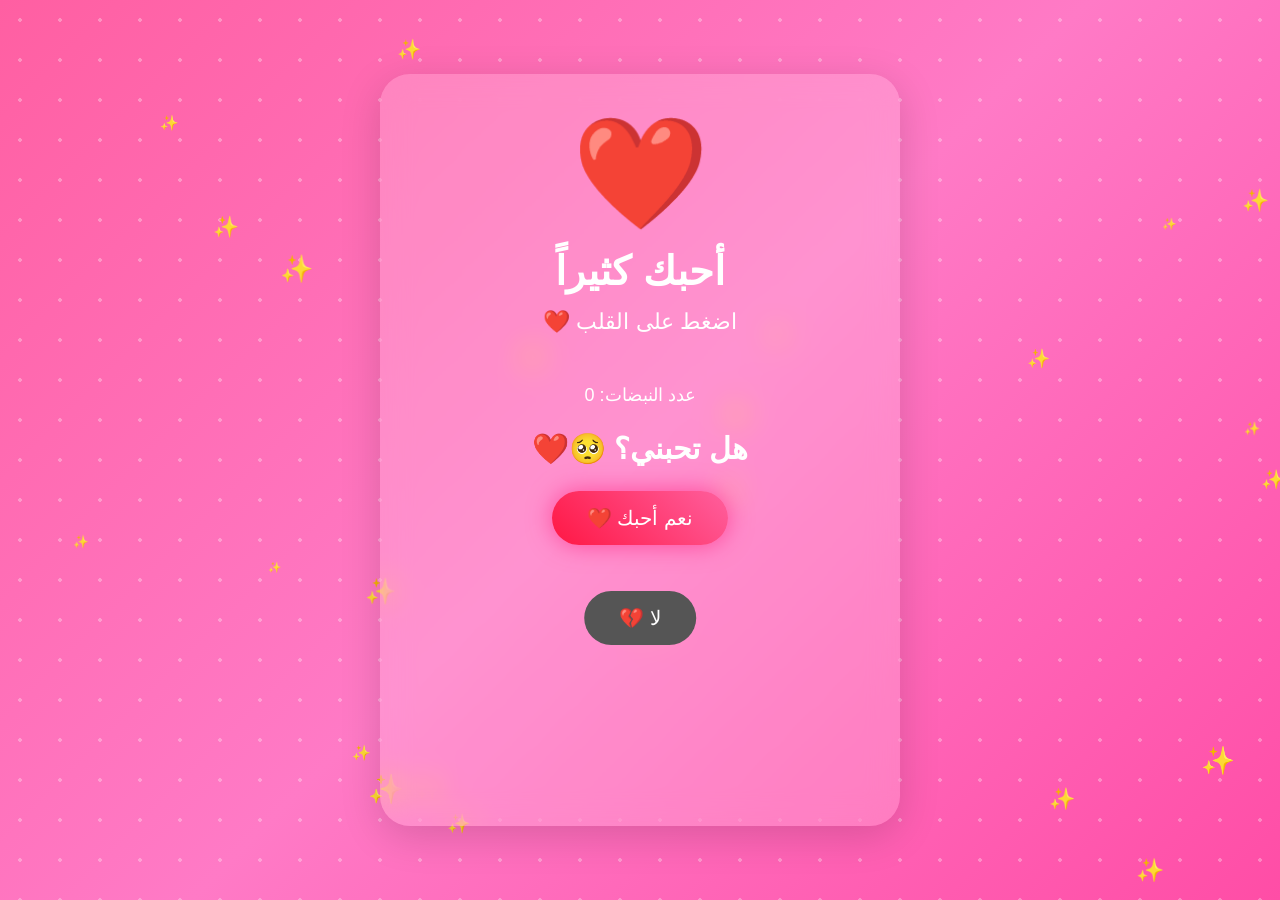
==== index.html @ 4dc77ace "Update index.html" ====
<!DOCTYPE html>
<html lang="ar" dir="rtl">
<head>
<meta charset="UTF-8">
<meta name="viewport" content="width=device-width, initial-scale=1.0">
<title>❤️ رسالة حب ❤️</title>

<style>
*{
    margin:0;
    padding:0;
    box-sizing:border-box;
}

body{
    min-height:100vh;
    overflow:hidden;
    display:flex;
    justify-content:center;
    align-items:center;
    font-family:Tahoma,sans-serif;
    background:linear-gradient(135deg,#ff5fa2,#ff7ac6,#ff4da6);
    position:relative;
}

/* خلفية نقاط */
body::before{
    content:"";
    position:absolute;
    inset:0;
    background-image:radial-gradient(rgba(255,255,255,.3) 2px, transparent 2px);
    background-size:40px 40px;
    animation:bgMove 20s linear infinite;
}

@keyframes bgMove{
    from{transform:translate(0,0);}
    to{transform:translate(-100px,-100px);}
}

.card{
    position:relative;
    z-index:10;
    width:90%;
    max-width:520px;
    padding:35px;
    border-radius:30px;
    text-align:center;
    backdrop-filter:blur(15px);
    background:rgba(255,255,255,.18);
    box-shadow:0 10px 40px rgba(0,0,0,.15);
}

.heart{
    font-size:110px;
    cursor:pointer;
    user-select:none;
    animation:beat 1s infinite;
}

@keyframes beat{
    0%,100%{transform:scale(1);}
    50%{transform:scale(1.18);}
}

.title{
    color:white;
    font-size:40px;
    margin-top:10px;
}

.message{
    color:white;
    margin-top:15px;
    min-height:60px;
    font-size:22px;
}

.counter{
    color:white;
    margin-top:15px;
    font-size:18px;
}

.question{
    color:white;
    margin-top:25px;
    font-size:30px;
    font-weight:bold;
}

.buttons{
    position:relative;
    height:220px;
    margin-top:25px;
}

button{
    border:none;
    border-radius:50px;
    padding:15px 35px;
    font-size:20px;
    cursor:pointer;
    transition:.3s;
}

#yesBtn{
    background:linear-gradient(45deg,#ff1744,#ff5f9e);
    color:white;
    box-shadow:0 0 25px rgba(255,0,100,.5);
}

#yesBtn:hover{
    transform:scale(1.08);
}

#noBtn{
    position:absolute;
    left:50%;
    top:100px;
    transform:translateX(-50%);
    background:#555;
    color:white;
}

.result{
    color:white;
    margin-top:20px;
    font-size:30px;
    font-weight:bold;
    min-height:60px;
}

.floating-heart{
    position:fixed;
    pointer-events:none;
    animation:fly 4s linear forwards;
    z-index:9999;
}

@keyframes fly{
    0%{
        opacity:1;
        transform:translateY(0) scale(1);
    }
    100%{
        opacity:0;
        transform:translateY(-120vh) scale(2);
    }
}

.sparkle{
    position:absolute;
    color:white;
    animation:sparkle 2s infinite;
}

@keyframes sparkle{
    50%{
        transform:scale(1.5);
        opacity:.4;
    }
}
</style>
</head>

<body>

<div class="card">

    <div id="heart" class="heart">❤️</div>

    <h1 class="title">أحبك كثيراً</h1>

    <div id="message" class="message">
        اضغط على القلب ❤️
    </div>

    <div id="counter" class="counter">
        عدد النبضات: 0
    </div>

    <div class="question">
        هل تحبني؟ 🥺❤️
    </div>

    <div class="buttons">
        <button id="yesBtn">نعم أحبك ❤️</button>
        <button id="noBtn">لا 💔</button>
    </div>

    <div id="result" class="result"></div>

</div>

<script>

const heart = document.getElementById("heart");
const yesBtn = document.getElementById("yesBtn");
const noBtn = document.getElementById("noBtn");
const counter = document.getElementById("counter");
const message = document.getElementById("message");
const result = document.getElementById("result");

let clicks = 0;

const messages = [
"أنت أجمل شخص في حياتي ❤️",
"كل نبضة من قلبي تنادي باسمك 💖",
"وجودك يجعل أيامي أجمل 🌹",
"أحبك أكثر من الأمس وأقل من الغد ❤️",
"أنت سعادتي وراحتي 💕",
"أنت أجمل هدية من القدر 💘",
"قلبي اختارك دون تردد ❤️"
];

function updateCounter(){
    clicks++;
    counter.textContent = "عدد النبضات: " + clicks;
}

heart.addEventListener("click",()=>{

    updateCounter();

    message.textContent =
    messages[Math.floor(Math.random()*messages.length)];

    createHeartRain(8);
});

yesBtn.addEventListener("click",()=>{

    updateCounter();

    result.innerHTML =
    "🥰 كنت أعلم ذلك! أحبك أكثر مما تتخيل ❤️";

    yesBtn.style.transform = "scale(1.15)";

    createHeartRain(80);
});

function moveNoButton(){

    const container =
    document.querySelector(".buttons");

    const maxX =
    container.clientWidth -
    noBtn.offsetWidth;

    const maxY =
    container.clientHeight -
    noBtn.offsetHeight;

    const x = Math.random() * maxX;
    const y = Math.random() * maxY;

    noBtn.style.left = x + "px";
    noBtn.style.top = y + "px";
}

noBtn.addEventListener("mouseenter", moveNoButton);

noBtn.addEventListener("touchstart", function(e){
    e.preventDefault();
    moveNoButton();
});

document.addEventListener("touchmove", function(e){

    const touch = e.touches[0];
    const rect = noBtn.getBoundingClientRect();

    const centerX = rect.left + rect.width/2;
    const centerY = rect.top + rect.height/2;

    const distance = Math.hypot(
        touch.clientX - centerX,
        touch.clientY - centerY
    );

    if(distance < 100){
        moveNoButton();
    }
});

function createHeartRain(count){

    const hearts = ["❤️","💖","💕","💘","💝"];

    for(let i=0;i<count;i++){

        const h = document.createElement("div");

        h.className = "floating-heart";

        h.innerHTML =
        hearts[Math.floor(Math.random()*hearts.length)];

        h.style.left =
        Math.random()*100 + "vw";

        h.style.top = "100vh";

        h.style.fontSize =
        (20 + Math.random()*40) + "px";

        document.body.appendChild(h);

        setTimeout(()=>{
            h.remove();
        },4000);
    }
}

setInterval(()=>{
    createHeartRain(1);
},1500);

for(let i=0;i<25;i++){

    const star = document.createElement("div");

    star.className = "sparkle";
    star.innerHTML = "✨";

    star.style.left = Math.random()*100 + "vw";
    star.style.top = Math.random()*100 + "vh";

    star.style.fontSize =
    (10 + Math.random()*20) + "px";

    star.style.animationDelay =
    Math.random()*2 + "s";

    document.body.appendChild(star);
}

</script>

</body>
</html>
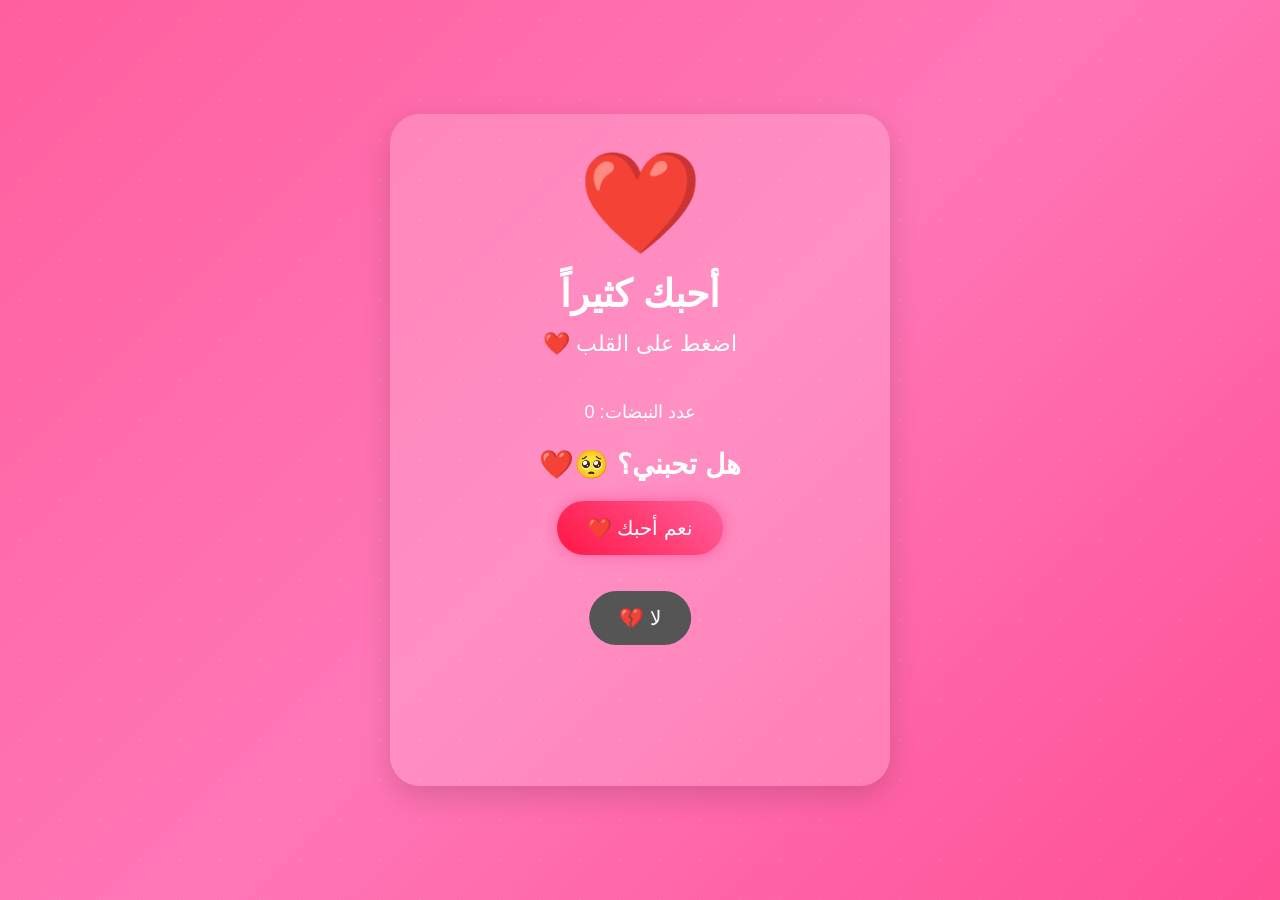
==== commit 436bf33c: "Refactor HTML structure and styles for love message" ====
--- a/index.html
+++ b/index.html
@@ -3,163 +3,150 @@
 <head>
 <meta charset="UTF-8">
 <meta name="viewport" content="width=device-width, initial-scale=1.0">
-<title>❤️ رسالة حب ❤️</title>
+<title>❤️ أحبك كثيراً ❤️</title>
 
 <style>
 *{
-    margin:0;
-    padding:0;
-    box-sizing:border-box;
+margin:0;
+padding:0;
+box-sizing:border-box;
 }
 
 body{
-    min-height:100vh;
-    overflow:hidden;
-    display:flex;
-    justify-content:center;
-    align-items:center;
-    font-family:Tahoma,sans-serif;
-    background:linear-gradient(135deg,#ff5fa2,#ff7ac6,#ff4da6);
-    position:relative;
-}
-
-/* خلفية نقاط */
+font-family:Tahoma,sans-serif;
+min-height:100vh;
+display:flex;
+justify-content:center;
+align-items:center;
+overflow:hidden;
+background:linear-gradient(135deg,#ff5f9e,#ff77b7,#ff4f95);
+position:relative;
+}
+
+/* خلفية ناعمة */
 body::before{
-    content:"";
-    position:absolute;
-    inset:0;
-    background-image:radial-gradient(rgba(255,255,255,.3) 2px, transparent 2px);
-    background-size:40px 40px;
-    animation:bgMove 20s linear infinite;
-}
-
-@keyframes bgMove{
-    from{transform:translate(0,0);}
-    to{transform:translate(-100px,-100px);}
+content:"";
+position:absolute;
+inset:0;
+background-image:
+radial-gradient(rgba(255,255,255,.25) 1.5px,transparent 1.5px);
+background-size:40px 40px;
+opacity:.4;
 }
 
 .card{
-    position:relative;
-    z-index:10;
-    width:90%;
-    max-width:520px;
-    padding:35px;
-    border-radius:30px;
-    text-align:center;
-    backdrop-filter:blur(15px);
-    background:rgba(255,255,255,.18);
-    box-shadow:0 10px 40px rgba(0,0,0,.15);
+position:relative;
+z-index:2;
+width:90%;
+max-width:500px;
+padding:30px;
+border-radius:30px;
+text-align:center;
+background:rgba(255,255,255,.18);
+box-shadow:0 10px 30px rgba(0,0,0,.15);
 }
 
 .heart{
-    font-size:110px;
-    cursor:pointer;
-    user-select:none;
-    animation:beat 1s infinite;
+font-size:100px;
+cursor:pointer;
+user-select:none;
+animation:beat 1s infinite;
 }
 
 @keyframes beat{
-    0%,100%{transform:scale(1);}
-    50%{transform:scale(1.18);}
-}
-
-.title{
-    color:white;
-    font-size:40px;
-    margin-top:10px;
+0%,100%{
+transform:scale(1);
+}
+50%{
+transform:scale(1.15);
+}
+}
+
+h1{
+color:white;
+font-size:38px;
+margin-top:10px;
 }
 
 .message{
-    color:white;
-    margin-top:15px;
-    min-height:60px;
-    font-size:22px;
+color:white;
+font-size:22px;
+margin-top:15px;
+min-height:60px;
 }
 
 .counter{
-    color:white;
-    margin-top:15px;
-    font-size:18px;
+margin-top:10px;
+color:white;
+font-size:18px;
 }
 
 .question{
-    color:white;
-    margin-top:25px;
-    font-size:30px;
-    font-weight:bold;
+margin-top:25px;
+font-size:28px;
+font-weight:bold;
+color:white;
 }
 
 .buttons{
-    position:relative;
-    height:220px;
-    margin-top:25px;
+position:relative;
+height:180px;
+margin-top:20px;
 }
 
 button{
-    border:none;
-    border-radius:50px;
-    padding:15px 35px;
-    font-size:20px;
-    cursor:pointer;
-    transition:.3s;
+border:none;
+padding:15px 30px;
+border-radius:50px;
+font-size:20px;
+cursor:pointer;
+transition:.25s;
 }
 
 #yesBtn{
-    background:linear-gradient(45deg,#ff1744,#ff5f9e);
-    color:white;
-    box-shadow:0 0 25px rgba(255,0,100,.5);
+background:linear-gradient(45deg,#ff1744,#ff5f9e);
+color:white;
+box-shadow:0 0 15px rgba(255,0,100,.35);
 }
 
 #yesBtn:hover{
-    transform:scale(1.08);
+transform:scale(1.05);
 }
 
 #noBtn{
-    position:absolute;
-    left:50%;
-    top:100px;
-    transform:translateX(-50%);
-    background:#555;
-    color:white;
+position:absolute;
+left:50%;
+top:90px;
+transform:translateX(-50%);
+background:#555;
+color:white;
 }
 
 .result{
-    color:white;
-    margin-top:20px;
-    font-size:30px;
-    font-weight:bold;
-    min-height:60px;
+margin-top:15px;
+font-size:28px;
+font-weight:bold;
+color:white;
+min-height:60px;
 }
 
 .floating-heart{
-    position:fixed;
-    pointer-events:none;
-    animation:fly 4s linear forwards;
-    z-index:9999;
-}
-
-@keyframes fly{
-    0%{
-        opacity:1;
-        transform:translateY(0) scale(1);
-    }
-    100%{
-        opacity:0;
-        transform:translateY(-120vh) scale(2);
-    }
-}
-
-.sparkle{
-    position:absolute;
-    color:white;
-    animation:sparkle 2s infinite;
-}
-
-@keyframes sparkle{
-    50%{
-        transform:scale(1.5);
-        opacity:.4;
-    }
+position:fixed;
+pointer-events:none;
+z-index:9999;
+animation:floatUp 3s linear forwards;
+will-change:transform,opacity;
+}
+
+@keyframes floatUp{
+from{
+transform:translateY(0) scale(1);
+opacity:1;
+}
+to{
+transform:translateY(-100vh) scale(1.8);
+opacity:0;
+}
 }
 </style>
 </head>
@@ -168,28 +155,28 @@
 
 <div class="card">
 
-    <div id="heart" class="heart">❤️</div>
-
-    <h1 class="title">أحبك كثيراً</h1>
-
-    <div id="message" class="message">
-        اضغط على القلب ❤️
-    </div>
-
-    <div id="counter" class="counter">
-        عدد النبضات: 0
-    </div>
-
-    <div class="question">
-        هل تحبني؟ 🥺❤️
-    </div>
-
-    <div class="buttons">
-        <button id="yesBtn">نعم أحبك ❤️</button>
-        <button id="noBtn">لا 💔</button>
-    </div>
-
-    <div id="result" class="result"></div>
+<div id="heart" class="heart">❤️</div>
+
+<h1>أحبك كثيراً</h1>
+
+<div id="message" class="message">
+اضغط على القلب ❤️
+</div>
+
+<div id="counter" class="counter">
+عدد النبضات: 0
+</div>
+
+<div class="question">
+هل تحبني؟ 🥺❤️
+</div>
+
+<div class="buttons">
+<button id="yesBtn">نعم أحبك ❤️</button>
+<button id="noBtn">لا 💔</button>
+</div>
+
+<div id="result" class="result"></div>
 
 </div>
 
@@ -198,145 +185,117 @@
 const heart = document.getElementById("heart");
 const yesBtn = document.getElementById("yesBtn");
 const noBtn = document.getElementById("noBtn");
+const message = document.getElementById("message");
 const counter = document.getElementById("counter");
-const message = document.getElementById("message");
 const result = document.getElementById("result");
 
 let clicks = 0;
 
 const messages = [
-"أنت أجمل شخص في حياتي ❤️",
-"كل نبضة من قلبي تنادي باسمك 💖",
-"وجودك يجعل أيامي أجمل 🌹",
-"أحبك أكثر من الأمس وأقل من الغد ❤️",
-"أنت سعادتي وراحتي 💕",
-"أنت أجمل هدية من القدر 💘",
+"أنت أجمل شيء حدث في حياتي ❤️",
+"كل نبضة في قلبي تنادي باسمك 💖",
+"وجودك يجعل الحياة أجمل 🌹",
+"أحبك أكثر كل يوم 💕",
+"أنت سعادتي وراحتي 💘",
 "قلبي اختارك دون تردد ❤️"
 ];
 
 function updateCounter(){
-    clicks++;
-    counter.textContent = "عدد النبضات: " + clicks;
+clicks++;
+counter.textContent = "عدد النبضات: " + clicks;
 }
 
 heart.addEventListener("click",()=>{
 
-    updateCounter();
-
-    message.textContent =
-    messages[Math.floor(Math.random()*messages.length)];
-
-    createHeartRain(8);
+updateCounter();
+
+message.textContent =
+messages[Math.floor(Math.random()*messages.length)];
+
+createHearts(6);
+
 });
 
 yesBtn.addEventListener("click",()=>{
 
-    updateCounter();
-
-    result.innerHTML =
-    "🥰 كنت أعلم ذلك! أحبك أكثر مما تتخيل ❤️";
-
-    yesBtn.style.transform = "scale(1.15)";
-
-    createHeartRain(80);
+updateCounter();
+
+result.innerHTML =
+"🥰 كنت أعلم ذلك! أحبك أكثر مما تتخيل ❤️";
+
+createHearts(15);
+
+yesBtn.style.transform="scale(1.08)";
+setTimeout(()=>{
+yesBtn.style.transform="scale(1)";
+},300);
+
 });
 
+/* زر لا يهرب */
+
 function moveNoButton(){
 
-    const container =
-    document.querySelector(".buttons");
-
-    const maxX =
-    container.clientWidth -
-    noBtn.offsetWidth;
-
-    const maxY =
-    container.clientHeight -
-    noBtn.offsetHeight;
-
-    const x = Math.random() * maxX;
-    const y = Math.random() * maxY;
-
-    noBtn.style.left = x + "px";
-    noBtn.style.top = y + "px";
-}
-
-noBtn.addEventListener("mouseenter", moveNoButton);
-
-noBtn.addEventListener("touchstart", function(e){
-    e.preventDefault();
-    moveNoButton();
+const area =
+document.querySelector(".buttons");
+
+const maxX =
+area.clientWidth - noBtn.offsetWidth;
+
+const maxY =
+area.clientHeight - noBtn.offsetHeight;
+
+const x = Math.random()*maxX;
+const y = Math.random()*maxY;
+
+noBtn.style.left = x + "px";
+noBtn.style.top = y + "px";
+}
+
+noBtn.addEventListener("mouseenter",moveNoButton);
+
+noBtn.addEventListener("touchstart",(e)=>{
+e.preventDefault();
+moveNoButton();
 });
 
-document.addEventListener("touchmove", function(e){
-
-    const touch = e.touches[0];
-    const rect = noBtn.getBoundingClientRect();
-
-    const centerX = rect.left + rect.width/2;
-    const centerY = rect.top + rect.height/2;
-
-    const distance = Math.hypot(
-        touch.clientX - centerX,
-        touch.clientY - centerY
-    );
-
-    if(distance < 100){
-        moveNoButton();
-    }
-});
-
-function createHeartRain(count){
-
-    const hearts = ["❤️","💖","💕","💘","💝"];
-
-    for(let i=0;i<count;i++){
-
-        const h = document.createElement("div");
-
-        h.className = "floating-heart";
-
-        h.innerHTML =
-        hearts[Math.floor(Math.random()*hearts.length)];
-
-        h.style.left =
-        Math.random()*100 + "vw";
-
-        h.style.top = "100vh";
-
-        h.style.fontSize =
-        (20 + Math.random()*40) + "px";
-
-        document.body.appendChild(h);
-
-        setTimeout(()=>{
-            h.remove();
-        },4000);
-    }
-}
+/* قلوب خفيفة */
+
+function createHearts(count){
+
+const icons=["❤️","💖","💕","💘"];
+
+for(let i=0;i<count;i++){
+
+const h=document.createElement("div");
+
+h.className="floating-heart";
+
+h.textContent=
+icons[Math.floor(Math.random()*icons.length)];
+
+h.style.left=
+Math.random()*100+"vw";
+
+h.style.bottom="0";
+
+h.style.fontSize=
+(18+Math.random()*20)+"px";
+
+document.body.appendChild(h);
+
+setTimeout(()=>{
+h.remove();
+},3000);
+
+}
+}
+
+/* قلب كل 6 ثواني فقط */
 
 setInterval(()=>{
-    createHeartRain(1);
-},1500);
-
-for(let i=0;i<25;i++){
-
-    const star = document.createElement("div");
-
-    star.className = "sparkle";
-    star.innerHTML = "✨";
-
-    star.style.left = Math.random()*100 + "vw";
-    star.style.top = Math.random()*100 + "vh";
-
-    star.style.fontSize =
-    (10 + Math.random()*20) + "px";
-
-    star.style.animationDelay =
-    Math.random()*2 + "s";
-
-    document.body.appendChild(star);
-}
+createHearts(1);
+},6000);
 
 </script>
 
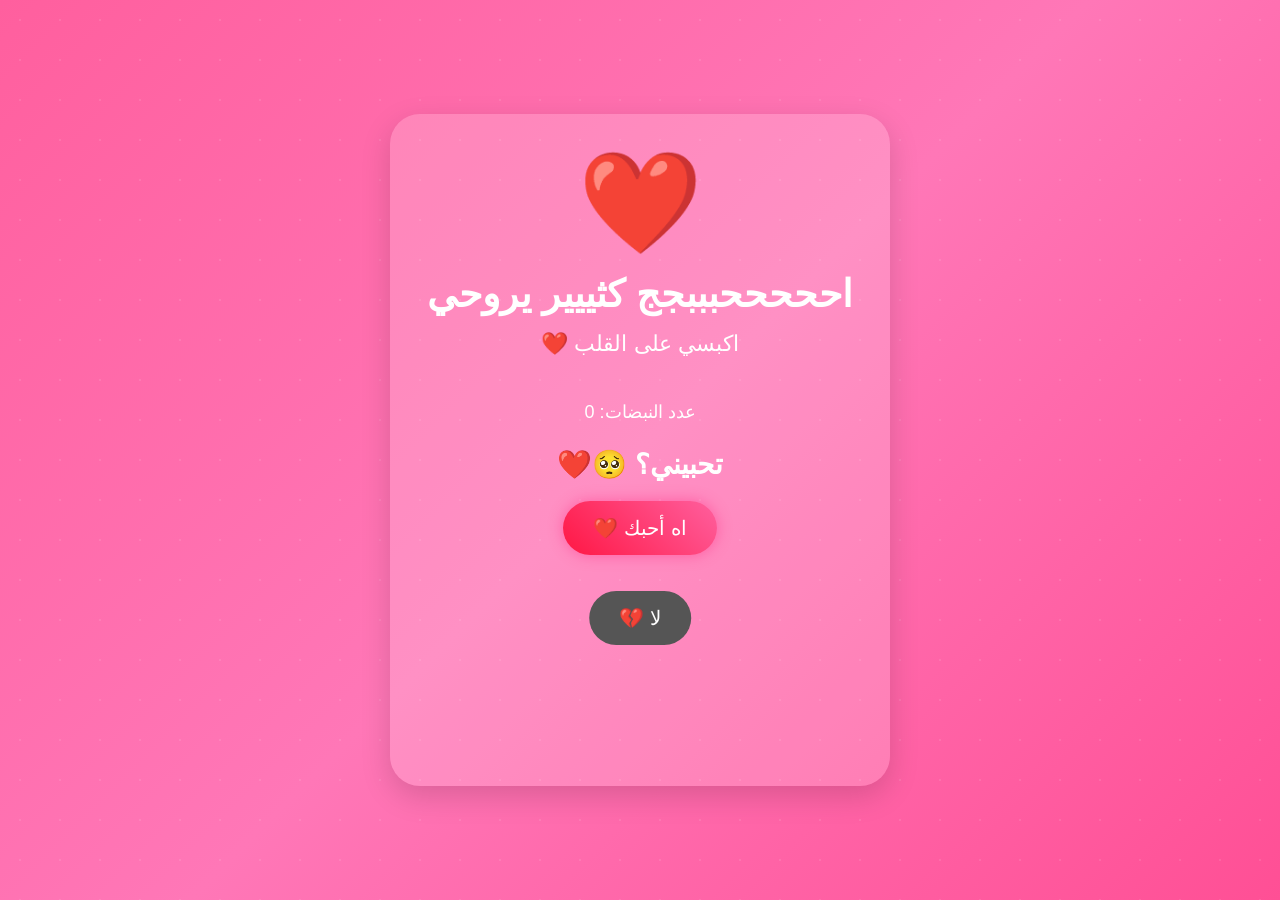
==== commit ec4aff9b: "Update title and text in index.html" ====
--- a/index.html
+++ b/index.html
@@ -3,7 +3,7 @@
 <head>
 <meta charset="UTF-8">
 <meta name="viewport" content="width=device-width, initial-scale=1.0">
-<title>❤️ أحبك كثيراً ❤️</title>
+<title>❤️ احححححبببجج كثييير يروحي❤️</title>
 
 <style>
 *{
@@ -157,10 +157,10 @@
 
 <div id="heart" class="heart">❤️</div>
 
-<h1>أحبك كثيراً</h1>
+<h1> احححححبببجج كثييير يروحي</h1>
 
 <div id="message" class="message">
-اضغط على القلب ❤️
+اكبسي على القلب ❤️
 </div>
 
 <div id="counter" class="counter">
@@ -168,11 +168,11 @@
 </div>
 
 <div class="question">
-هل تحبني؟ 🥺❤️
+ تحبيني؟ 🥺❤️
 </div>
 
 <div class="buttons">
-<button id="yesBtn">نعم أحبك ❤️</button>
+<button id="yesBtn">اه أحبك ❤️</button>
 <button id="noBtn">لا 💔</button>
 </div>
 
@@ -192,12 +192,12 @@
 let clicks = 0;
 
 const messages = [
-"أنت أجمل شيء حدث في حياتي ❤️",
-"كل نبضة في قلبي تنادي باسمك 💖",
-"وجودك يجعل الحياة أجمل 🌹",
-"أحبك أكثر كل يوم 💕",
-"أنت سعادتي وراحتي 💘",
-"قلبي اختارك دون تردد ❤️"
+"أنت أجمل شيء صار بحياتي ❤️",
+"كل نبضة في قلبي تنادي باسمج 💖",
+"وجودج يخلي الحياة أجمل 🌹",
+"أحبج أكثر كل يوم 💕",
+"أنتي سعادتي وراحتي 💘",
+"قلبي اختارج بدون تردد ❤️"
 ];
 
 function updateCounter(){
@@ -221,7 +221,7 @@
 updateCounter();
 
 result.innerHTML =
-"🥰 كنت أعلم ذلك! أحبك أكثر مما تتخيل ❤️";
+"🥰 كنت أعلم ذلك! أحبج أكثر مما تتخيلي ❤️";
 
 createHearts(15);
 
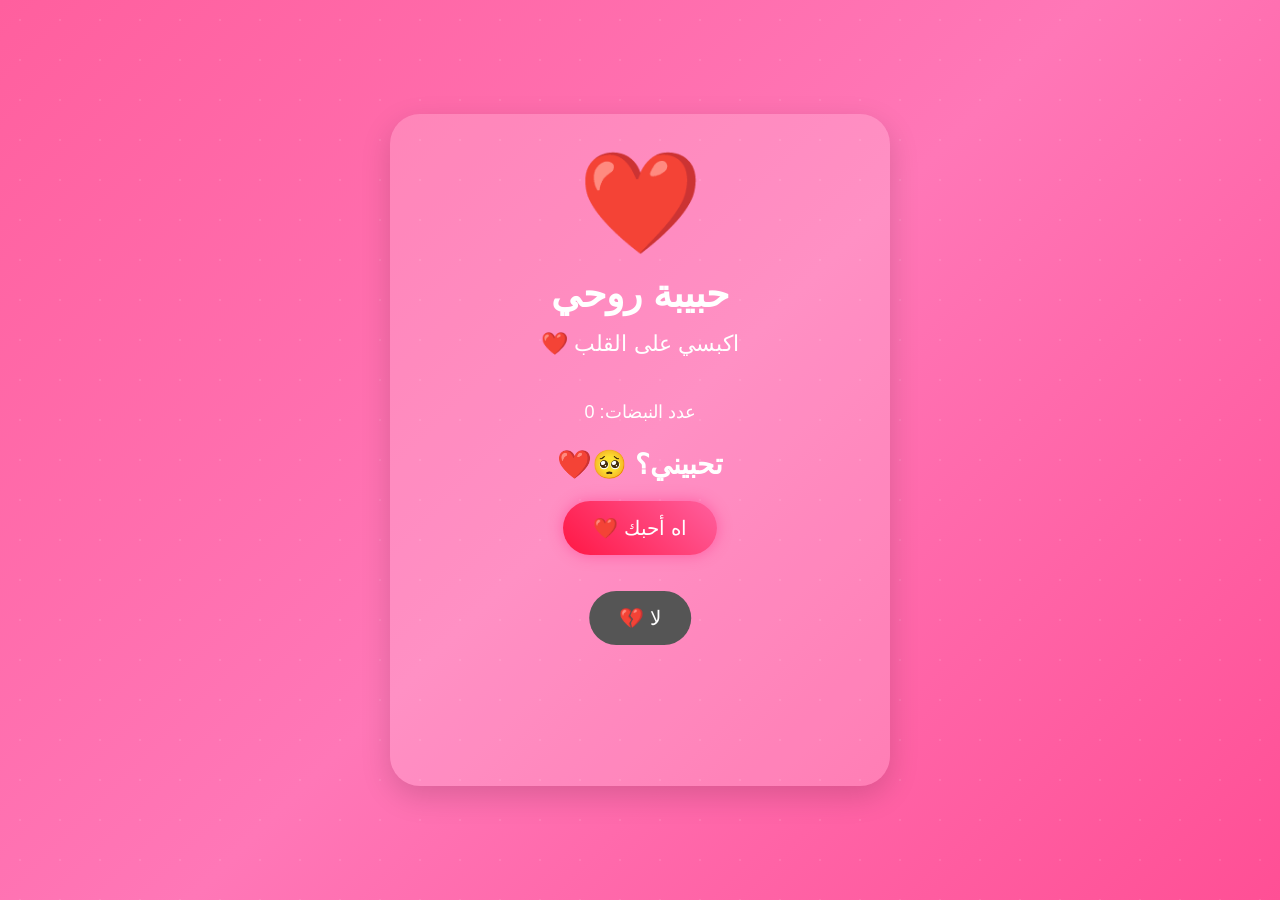
==== commit 263d236d: "Update title and content in index.html" ====
--- a/index.html
+++ b/index.html
@@ -3,7 +3,7 @@
 <head>
 <meta charset="UTF-8">
 <meta name="viewport" content="width=device-width, initial-scale=1.0">
-<title>❤️ احححححبببجج كثييير يروحي❤️</title>
+<title>❤️حبيبة روحي❤️</title>
 
 <style>
 *{
@@ -157,7 +157,7 @@
 
 <div id="heart" class="heart">❤️</div>
 
-<h1> احححححبببجج كثييير يروحي</h1>
+<h1>حبيبة روحي</h1>
 
 <div id="message" class="message">
 اكبسي على القلب ❤️
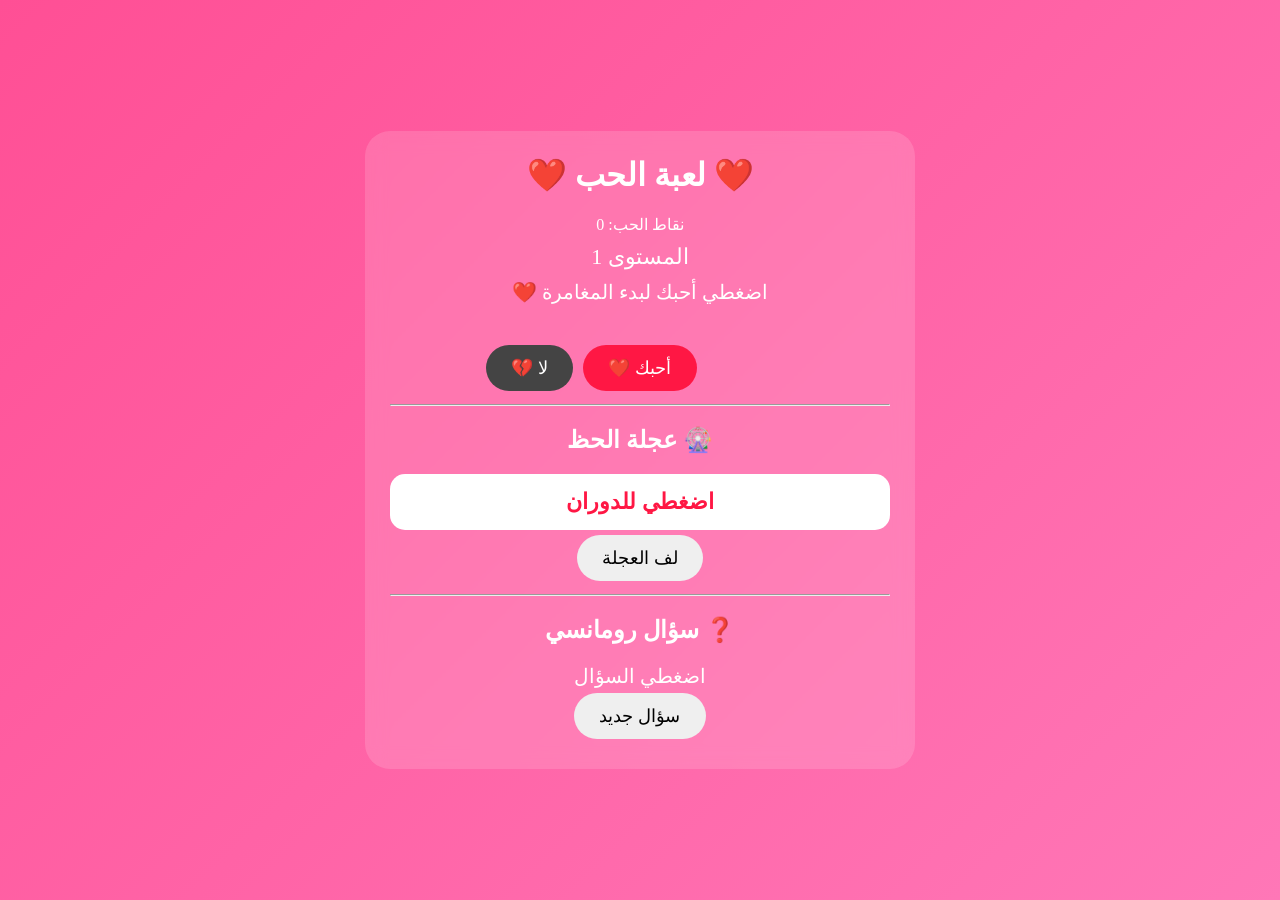
==== commit 0b7d97a1: "Revamp love game HTML and styles Updated the HTML structure and styles for a love game interface, in" ====
--- a/index.html
+++ b/index.html
@@ -3,284 +3,303 @@
 <head>
 <meta charset="UTF-8">
 <meta name="viewport" content="width=device-width, initial-scale=1.0">
-<title>❤️حبيبة روحي❤️</title>
+<title>❤️ لعبة الحب ❤️</title>
 
 <style>
-*{
+
+body{
 margin:0;
-padding:0;
-box-sizing:border-box;
-}
-
-body{
-font-family:Tahoma,sans-serif;
-min-height:100vh;
+font-family:tahoma;
+background:linear-gradient(135deg,#ff4f95,#ff77b7);
 display:flex;
 justify-content:center;
 align-items:center;
+min-height:100vh;
 overflow:hidden;
-background:linear-gradient(135deg,#ff5f9e,#ff77b7,#ff4f95);
-position:relative;
-}
-
-/* خلفية ناعمة */
-body::before{
-content:"";
-position:absolute;
-inset:0;
-background-image:
-radial-gradient(rgba(255,255,255,.25) 1.5px,transparent 1.5px);
-background-size:40px 40px;
-opacity:.4;
 }
 
 .card{
-position:relative;
-z-index:2;
 width:90%;
 max-width:500px;
-padding:30px;
+background:rgba(255,255,255,.15);
+backdrop-filter:blur(10px);
+padding:25px;
+border-radius:25px;
+text-align:center;
+color:white;
+}
+
+h1{
+margin-top:0;
+}
+
+button{
+padding:12px 25px;
+border:none;
 border-radius:30px;
-text-align:center;
-background:rgba(255,255,255,.18);
-box-shadow:0 10px 30px rgba(0,0,0,.15);
-}
-
-.heart{
-font-size:100px;
 cursor:pointer;
-user-select:none;
-animation:beat 1s infinite;
-}
-
-@keyframes beat{
-0%,100%{
-transform:scale(1);
-}
-50%{
-transform:scale(1.15);
-}
-}
-
-h1{
+font-size:18px;
+margin:5px;
+}
+
+#yesBtn{
+background:#ff1744;
 color:white;
-font-size:38px;
-margin-top:10px;
-}
-
-.message{
-color:white;
-font-size:22px;
-margin-top:15px;
-min-height:60px;
-}
-
-.counter{
-margin-top:10px;
-color:white;
-font-size:18px;
-}
-
-.question{
-margin-top:25px;
-font-size:28px;
-font-weight:bold;
-color:white;
-}
-
-.buttons{
-position:relative;
-height:180px;
-margin-top:20px;
-}
-
-button{
-border:none;
-padding:15px 30px;
-border-radius:50px;
-font-size:20px;
-cursor:pointer;
-transition:.25s;
-}
-
-#yesBtn{
-background:linear-gradient(45deg,#ff1744,#ff5f9e);
-color:white;
-box-shadow:0 0 15px rgba(255,0,100,.35);
-}
-
-#yesBtn:hover{
-transform:scale(1.05);
 }
 
 #noBtn{
 position:absolute;
-left:50%;
-top:90px;
-transform:translateX(-50%);
-background:#555;
+background:#444;
 color:white;
 }
 
-.result{
-margin-top:15px;
-font-size:28px;
+#wheel{
+margin-top:20px;
+padding:15px;
+background:white;
+color:#ff1744;
+border-radius:15px;
+font-size:22px;
 font-weight:bold;
-color:white;
+}
+
+#questionBox{
+margin-top:20px;
+font-size:20px;
+}
+
+#level{
+font-size:22px;
+margin:10px 0;
+}
+
+#message{
+margin-top:10px;
+font-size:20px;
 min-height:60px;
 }
 
-.floating-heart{
+.heart{
 position:fixed;
+font-size:25px;
+animation:fly 3s linear forwards;
 pointer-events:none;
-z-index:9999;
-animation:floatUp 3s linear forwards;
-will-change:transform,opacity;
-}
-
-@keyframes floatUp{
+}
+
+@keyframes fly{
 from{
-transform:translateY(0) scale(1);
+transform:translateY(0);
 opacity:1;
 }
 to{
-transform:translateY(-100vh) scale(1.8);
+transform:translateY(-100vh);
 opacity:0;
 }
 }
+
 </style>
 </head>
-
 <body>
 
 <div class="card">
 
-<div id="heart" class="heart">❤️</div>
-
-<h1>حبيبة روحي</h1>
-
-<div id="message" class="message">
-اكبسي على القلب ❤️
-</div>
-
-<div id="counter" class="counter">
-عدد النبضات: 0
-</div>
-
-<div class="question">
- تحبيني؟ 🥺❤️
-</div>
-
-<div class="buttons">
-<button id="yesBtn">اه أحبك ❤️</button>
+<h1>❤️ لعبة الحب ❤️</h1>
+
+<div id="score">
+نقاط الحب: 0
+</div>
+
+<div id="level">
+المستوى 1
+</div>
+
+<div id="message">
+اضغطي أحبك لبدء المغامرة ❤️
+</div>
+
+<button id="yesBtn">أحبك ❤️</button>
 <button id="noBtn">لا 💔</button>
-</div>
-
-<div id="result" class="result"></div>
+
+<hr>
+
+<h2>🎡 عجلة الحظ</h2>
+
+<div id="wheel">
+اضغطي للدوران
+</div>
+
+<button onclick="spinWheel()">
+لف العجلة
+</button>
+
+<hr>
+
+<h2>❓ سؤال رومانسي</h2>
+
+<div id="questionBox">
+اضغطي السؤال
+</div>
+
+<button onclick="nextQuestion()">
+سؤال جديد
+</button>
 
 </div>
 
 <script>
 
-const heart = document.getElementById("heart");
-const yesBtn = document.getElementById("yesBtn");
-const noBtn = document.getElementById("noBtn");
-const message = document.getElementById("message");
-const counter = document.getElementById("counter");
-const result = document.getElementById("result");
-
-let clicks = 0;
-
-const messages = [
-"أنت أجمل شيء صار بحياتي ❤️",
-"كل نبضة في قلبي تنادي باسمج 💖",
-"وجودج يخلي الحياة أجمل 🌹",
-"أحبج أكثر كل يوم 💕",
-"أنتي سعادتي وراحتي 💘",
-"قلبي اختارج بدون تردد ❤️"
-];
-
-function updateCounter(){
-clicks++;
-counter.textContent = "عدد النبضات: " + clicks;
-}
-
-heart.addEventListener("click",()=>{
-
-updateCounter();
-
-message.textContent =
-messages[Math.floor(Math.random()*messages.length)];
-
-createHearts(6);
+let points=0;
+
+const score=document.getElementById("score");
+const level=document.getElementById("level");
+const message=document.getElementById("message");
+
+const levels=[
+"بداية الحب ❤️",
+"إعجاب كبير 💕",
+"اشتياق دائم 💖",
+"حب مجنون 💘",
+"ملكة القلب 👑"
+];
+
+const levelMessages=[
+"أنت أجمل شيء بحياتي",
+"كل يوم أحبك أكثر",
+"وجودك سعادة",
+"قلبي لا يعرف غيرك",
+"أنتِ كل شيء بالنسبة لي"
+];
+
+document.getElementById("yesBtn")
+.addEventListener("click",()=>{
+
+points++;
+
+score.innerHTML=
+"نقاط الحب: "+points;
+
+let currentLevel=
+Math.min(
+Math.floor(points/5),
+levels.length-1
+);
+
+level.innerHTML=
+levels[currentLevel];
+
+message.innerHTML=
+levelMessages[currentLevel];
+
+createHearts(10);
 
 });
 
-yesBtn.addEventListener("click",()=>{
-
-updateCounter();
-
-result.innerHTML =
-"🥰 كنت أعلم ذلك! أحبج أكثر مما تتخيلي ❤️";
-
-createHearts(15);
-
-yesBtn.style.transform="scale(1.08)";
-setTimeout(()=>{
-yesBtn.style.transform="scale(1)";
-},300);
-
-});
-
-/* زر لا يهرب */
-
-function moveNoButton(){
-
-const area =
-document.querySelector(".buttons");
-
-const maxX =
-area.clientWidth - noBtn.offsetWidth;
-
-const maxY =
-area.clientHeight - noBtn.offsetHeight;
-
-const x = Math.random()*maxX;
-const y = Math.random()*maxY;
-
-noBtn.style.left = x + "px";
-noBtn.style.top = y + "px";
-}
-
-noBtn.addEventListener("mouseenter",moveNoButton);
+const noBtn=
+document.getElementById("noBtn");
+
+function moveNo(){
+
+const x=
+Math.random()*
+(window.innerWidth-120);
+
+const y=
+Math.random()*
+(window.innerHeight-80);
+
+noBtn.style.left=x+"px";
+noBtn.style.top=y+"px";
+
+}
+
+noBtn.addEventListener("mouseenter",moveNo);
 
 noBtn.addEventListener("touchstart",(e)=>{
 e.preventDefault();
-moveNoButton();
+moveNo();
 });
 
-/* قلوب خفيفة */
+const prizes=[
+"🌹 وردة حب",
+"💌 رسالة سرية",
+"💍 خاتم رمزي",
+"❤️ 5 نقاط حب",
+"😘 قبلة افتراضية",
+"👑 لقب ملكة القلب"
+];
+
+function spinWheel(){
+
+const result=
+prizes[
+Math.floor(
+Math.random()*prizes.length
+)
+];
+
+document.getElementById("wheel")
+.innerHTML=result;
+
+createHearts(15);
+
+}
+
+const questions=[
+
+{
+q:"من الأجمل؟",
+a:"أكيد أنتِ ❤️"
+},
+
+{
+q:"من ساكن القلب؟",
+a:"أنتِ فقط 💕"
+},
+
+{
+q:"هل يوجد أجمل منك؟",
+a:"مستحيل 😍"
+},
+
+{
+q:"من يجعل يومي سعيداً؟",
+a:"أنتِ 🌹"
+}
+
+];
+
+function nextQuestion(){
+
+const item=
+questions[
+Math.floor(
+Math.random()*questions.length
+)
+];
+
+document.getElementById("questionBox")
+.innerHTML=
+item.q+"<br><br>"+item.a;
+
+createHearts(8);
+
+}
 
 function createHearts(count){
 
-const icons=["❤️","💖","💕","💘"];
-
 for(let i=0;i<count;i++){
 
-const h=document.createElement("div");
-
-h.className="floating-heart";
-
-h.textContent=
-icons[Math.floor(Math.random()*icons.length)];
+const h=
+document.createElement("div");
+
+h.className="heart";
+
+h.innerHTML="❤️";
 
 h.style.left=
 Math.random()*100+"vw";
 
 h.style.bottom="0";
-
-h.style.fontSize=
-(18+Math.random()*20)+"px";
 
 document.body.appendChild(h);
 
@@ -289,13 +308,8 @@
 },3000);
 
 }
-}
-
-/* قلب كل 6 ثواني فقط */
-
-setInterval(()=>{
-createHearts(1);
-},6000);
+
+}
 
 </script>
 
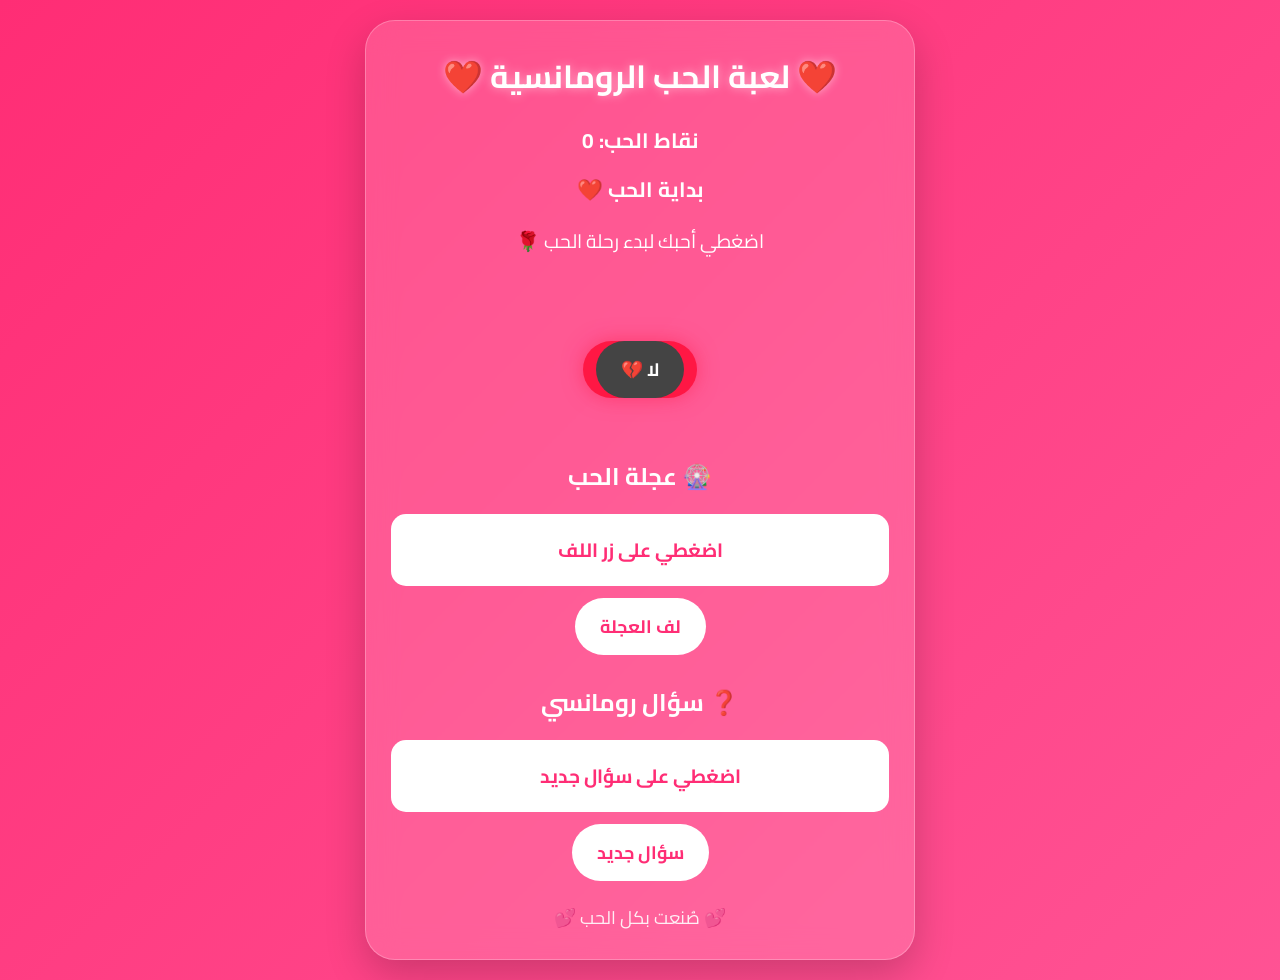
==== commit f99fedbf: "Update romantic game HTML structure and styles" ====
--- a/index.html
+++ b/index.html
@@ -3,98 +3,201 @@
 <head>
 <meta charset="UTF-8">
 <meta name="viewport" content="width=device-width, initial-scale=1.0">
-<title>❤️ لعبة الحب ❤️</title>
+<title>❤️ لعبة الحب الرومانسية ❤️</title>
+
+<link href="https://fonts.googleapis.com/css2?family=Cairo:wght@400;600;700&display=swap" rel="stylesheet">
 
 <style>
 
+*{
+margin:0;
+padding:0;
+box-sizing:border-box;
+font-family:'Cairo',sans-serif;
+}
+
 body{
-margin:0;
-font-family:tahoma;
-background:linear-gradient(135deg,#ff4f95,#ff77b7);
+min-height:100vh;
 display:flex;
 justify-content:center;
 align-items:center;
-min-height:100vh;
-overflow:hidden;
+background:linear-gradient(-45deg,#ff4d8d,#ff7eb3,#ff5f9e,#ff2d75);
+background-size:400% 400%;
+animation:bgMove 10s ease infinite;
+overflow-x:hidden;
+padding:20px;
+position:relative;
+}
+
+@keyframes bgMove{
+0%{background-position:0% 50%}
+50%{background-position:100% 50%}
+100%{background-position:0% 50%}
 }
 
 .card{
-width:90%;
-max-width:500px;
+width:100%;
+max-width:550px;
 background:rgba(255,255,255,.15);
-backdrop-filter:blur(10px);
+backdrop-filter:blur(15px);
+border:1px solid rgba(255,255,255,.25);
+border-radius:30px;
 padding:25px;
-border-radius:25px;
 text-align:center;
-color:white;
+color:#fff;
+box-shadow:0 15px 40px rgba(0,0,0,.2);
+animation:fadeIn 1s ease;
+}
+
+@keyframes fadeIn{
+from{
+opacity:0;
+transform:translateY(30px);
+}
+to{
+opacity:1;
+transform:translateY(0);
+}
 }
 
 h1{
-margin-top:0;
+font-size:2rem;
+margin-bottom:15px;
+text-shadow:0 0 10px rgba(255,255,255,.5);
+}
+
+#score,#level{
+font-size:1.3rem;
+font-weight:bold;
+margin:10px 0;
+}
+
+#message{
+font-size:1.2rem;
+min-height:70px;
+margin:15px 0;
+line-height:1.8;
+}
+
+.buttons{
+position:relative;
+height:120px;
+display:flex;
+justify-content:center;
+align-items:center;
+gap:15px;
 }
 
 button{
+border:none;
+cursor:pointer;
 padding:12px 25px;
-border:none;
-border-radius:30px;
-cursor:pointer;
+border-radius:50px;
 font-size:18px;
-margin:5px;
+font-weight:bold;
+transition:.3s;
+}
+
+button:hover{
+transform:scale(1.05);
 }
 
 #yesBtn{
 background:#ff1744;
 color:white;
+box-shadow:0 0 20px rgba(255,23,68,.5);
 }
 
 #noBtn{
-position:absolute;
 background:#444;
 color:white;
-}
-
-#wheel{
-margin-top:20px;
-padding:15px;
+position:absolute;
+}
+
+.section{
+margin-top:25px;
+}
+
+.section h2{
+margin-bottom:15px;
+}
+
+.box{
 background:white;
-color:#ff1744;
+color:#ff2d75;
+padding:18px;
 border-radius:15px;
-font-size:22px;
+font-size:1.2rem;
 font-weight:bold;
-}
-
-#questionBox{
-margin-top:20px;
-font-size:20px;
-}
-
-#level{
-font-size:22px;
-margin:10px 0;
-}
-
-#message{
-margin-top:10px;
-font-size:20px;
-min-height:60px;
+min-height:70px;
+display:flex;
+justify-content:center;
+align-items:center;
+}
+
+.actionBtn{
+margin-top:12px;
+background:white;
+color:#ff2d75;
 }
 
 .heart{
 position:fixed;
 font-size:25px;
-animation:fly 3s linear forwards;
 pointer-events:none;
-}
-
-@keyframes fly{
+animation:floatUp 4s linear forwards;
+z-index:999;
+}
+
+@keyframes floatUp{
+0%{
+transform:translateY(0) scale(0.8);
+opacity:1;
+}
+100%{
+transform:translateY(-100vh) scale(1.5);
+opacity:0;
+}
+}
+
+.glow{
+animation:glow 1.5s infinite alternate;
+}
+
+@keyframes glow{
 from{
-transform:translateY(0);
-opacity:1;
+text-shadow:0 0 10px #fff;
 }
 to{
-transform:translateY(-100vh);
-opacity:0;
-}
+text-shadow:0 0 25px #fff;
+}
+}
+
+.footer-love{
+margin-top:20px;
+font-size:18px;
+opacity:.9;
+}
+
+@media(max-width:600px){
+
+h1{
+font-size:1.6rem;
+}
+
+button{
+font-size:16px;
+padding:10px 20px;
+}
+
+#message{
+font-size:1rem;
+}
+
+.box{
+font-size:1rem;
+}
+
 }
 
 </style>
@@ -103,56 +206,54 @@
 
 <div class="card">
 
-<h1>❤️ لعبة الحب ❤️</h1>
-
-<div id="score">
-نقاط الحب: 0
-</div>
-
-<div id="level">
-المستوى 1
-</div>
+<h1 class="glow">❤️ لعبة الحب الرومانسية ❤️</h1>
+
+<div id="score">نقاط الحب: 0</div>
+
+<div id="level">بداية الحب ❤️</div>
 
 <div id="message">
-اضغطي أحبك لبدء المغامرة ❤️
-</div>
-
+اضغطي أحبك لبدء رحلة الحب 🌹
+</div>
+
+<div class="buttons">
 <button id="yesBtn">أحبك ❤️</button>
 <button id="noBtn">لا 💔</button>
-
-<hr>
-
-<h2>🎡 عجلة الحظ</h2>
-
-<div id="wheel">
-اضغطي للدوران
-</div>
-
-<button onclick="spinWheel()">
+</div>
+
+<div class="section">
+<h2>🎡 عجلة الحب</h2>
+
+<div id="wheel" class="box">
+اضغطي على زر اللف
+</div>
+
+<button class="actionBtn" onclick="spinWheel()">
 لف العجلة
 </button>
-
-<hr>
-
+</div>
+
+<div class="section">
 <h2>❓ سؤال رومانسي</h2>
 
-<div id="questionBox">
-اضغطي السؤال
-</div>
-
-<button onclick="nextQuestion()">
+<div id="questionBox" class="box">
+اضغطي على سؤال جديد
+</div>
+
+<button class="actionBtn" onclick="nextQuestion()">
 سؤال جديد
 </button>
+</div>
+
+<div class="footer-love">
+💕 صُنعت بكل الحب 💕
+</div>
 
 </div>
 
 <script>
 
 let points=0;
-
-const score=document.getElementById("score");
-const level=document.getElementById("level");
-const message=document.getElementById("message");
 
 const levels=[
 "بداية الحب ❤️",
@@ -162,50 +263,43 @@
 "ملكة القلب 👑"
 ];
 
-const levelMessages=[
-"أنت أجمل شيء بحياتي",
-"كل يوم أحبك أكثر",
-"وجودك سعادة",
-"قلبي لا يعرف غيرك",
-"أنتِ كل شيء بالنسبة لي"
+const messages=[
+"أنتِ أجمل شيء في حياتي 🌹",
+"كل يوم أحبك أكثر ❤️",
+"وجودك سعادة لا تنتهي 💕",
+"قلبي لا يعرف غيرك 💘",
+"أنتِ ملكة قلبي للأبد 👑"
 ];
+
+const score=document.getElementById("score");
+const level=document.getElementById("level");
+const message=document.getElementById("message");
 
 document.getElementById("yesBtn")
 .addEventListener("click",()=>{
 
 points++;
 
-score.innerHTML=
-"نقاط الحب: "+points;
-
-let currentLevel=
-Math.min(
+score.innerHTML=`نقاط الحب: ${points}`;
+
+let current=Math.min(
 Math.floor(points/5),
 levels.length-1
 );
 
-level.innerHTML=
-levels[currentLevel];
-
-message.innerHTML=
-levelMessages[currentLevel];
-
-createHearts(10);
+level.innerHTML=levels[current];
+message.innerHTML=messages[current];
+
+createHearts(15);
 
 });
 
-const noBtn=
-document.getElementById("noBtn");
+const noBtn=document.getElementById("noBtn");
 
 function moveNo(){
 
-const x=
-Math.random()*
-(window.innerWidth-120);
-
-const y=
-Math.random()*
-(window.innerHeight-80);
+const x=Math.random()*(window.innerWidth-150);
+const y=Math.random()*(window.innerHeight-100);
 
 noBtn.style.left=x+"px";
 noBtn.style.top=y+"px";
@@ -220,50 +314,58 @@
 });
 
 const prizes=[
-"🌹 وردة حب",
-"💌 رسالة سرية",
-"💍 خاتم رمزي",
-"❤️ 5 نقاط حب",
+"🌹 وردة حمراء",
+"💌 رسالة حب",
+"❤️ +5 نقاط حب",
 "😘 قبلة افتراضية",
-"👑 لقب ملكة القلب"
+"💖 قلب ذهبي",
+"👑 ملكة القلب"
 ];
 
 function spinWheel(){
 
 const result=
-prizes[
-Math.floor(
+prizes[Math.floor(
 Math.random()*prizes.length
-)
-];
+)];
 
 document.getElementById("wheel")
 .innerHTML=result;
 
-createHearts(15);
+if(result.includes("+5")){
+points+=5;
+score.innerHTML=`نقاط الحب: ${points}`;
+}
+
+createHearts(20);
 
 }
 
 const questions=[
 
 {
-q:"من الأجمل؟",
-a:"أكيد أنتِ ❤️"
+q:"من أجمل شخص بالعالم؟",
+a:"أنتِ طبعاً ❤️"
 },
-
-{
-q:"من ساكن القلب؟",
+{
+q:"من يسكن القلب؟",
 a:"أنتِ فقط 💕"
 },
-
 {
 q:"هل يوجد أجمل منك؟",
 a:"مستحيل 😍"
 },
-
 {
 q:"من يجعل يومي سعيداً؟",
-a:"أنتِ 🌹"
+a:"أنتِ دائماً 🌹"
+},
+{
+q:"ما أجمل ابتسامة؟",
+a:"ابتسامتك 💖"
+},
+{
+q:"من أحب شخص عندي؟",
+a:"أنتِ ❤️"
 }
 
 ];
@@ -279,9 +381,9 @@
 
 document.getElementById("questionBox")
 .innerHTML=
-item.q+"<br><br>"+item.a;
-
-createHearts(8);
+`${item.q}<br><br>${item.a}`;
+
+createHearts(10);
 
 }
 
@@ -289,27 +391,34 @@
 
 for(let i=0;i<count;i++){
 
-const h=
+const heart=
 document.createElement("div");
 
-h.className="heart";
-
-h.innerHTML="❤️";
-
-h.style.left=
+heart.className="heart";
+heart.innerHTML=
+["❤️","💕","💖","💘","🌹"][Math.floor(Math.random()*5)];
+
+heart.style.left=
 Math.random()*100+"vw";
 
-h.style.bottom="0";
-
-document.body.appendChild(h);
+heart.style.bottom="0";
+
+heart.style.fontSize=
+(20+Math.random()*25)+"px";
+
+document.body.appendChild(heart);
 
 setTimeout(()=>{
-h.remove();
-},3000);
-
-}
-
-}
+heart.remove();
+},4000);
+
+}
+
+}
+
+setInterval(()=>{
+createHearts(1);
+},1200);
 
 </script>
 
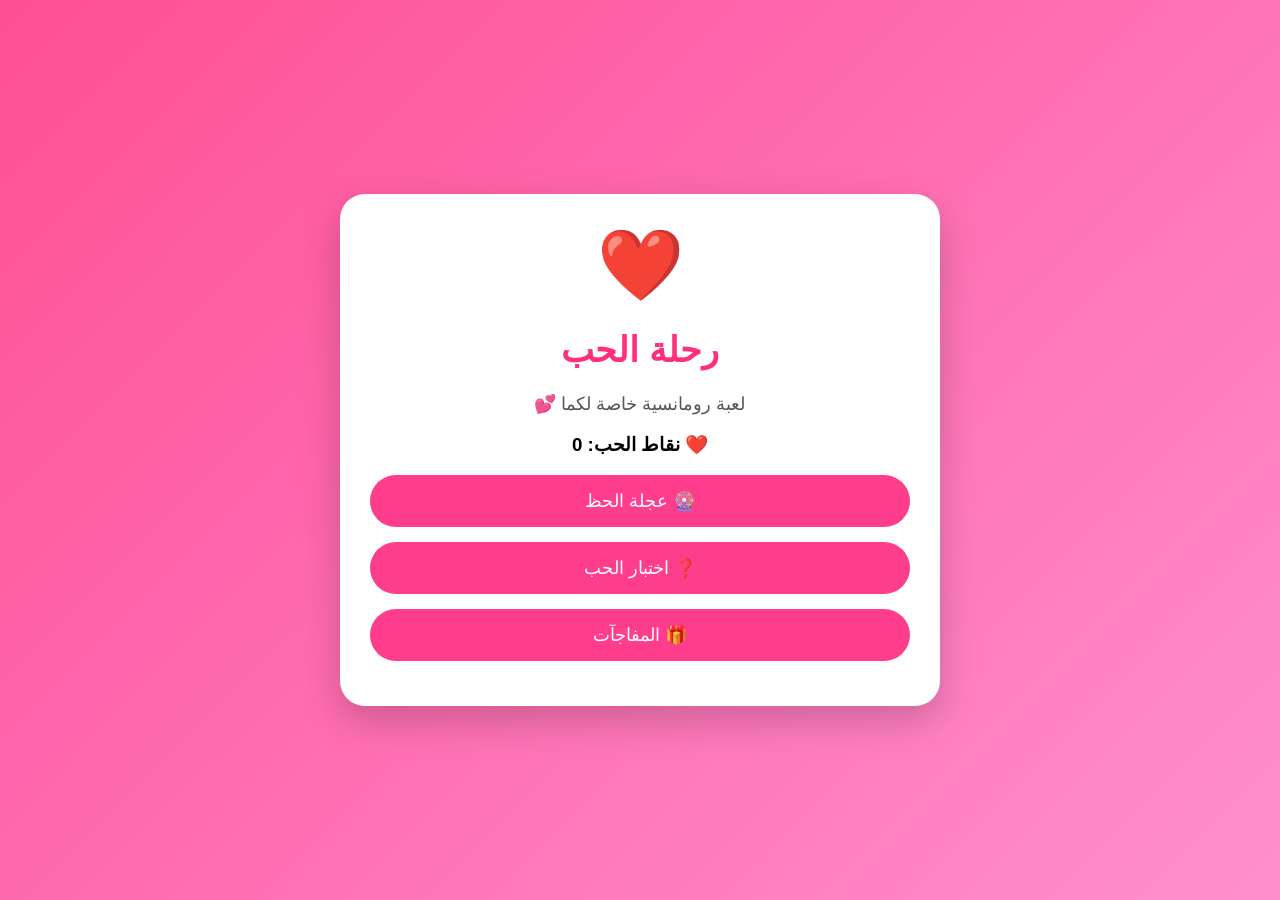
==== commit c626f98a: "Replace romantic game content in index.html" ====
--- a/index.html
+++ b/index.html
@@ -1,426 +1,66 @@
 <!DOCTYPE html>
 <html lang="ar" dir="rtl">
+
 <head>
+
 <meta charset="UTF-8">
-<meta name="viewport" content="width=device-width, initial-scale=1.0">
-<title>❤️ لعبة الحب الرومانسية ❤️</title>
+<meta name="viewport" content="width=device-width, initial-scale=1">
 
-<link href="https://fonts.googleapis.com/css2?family=Cairo:wght@400;600;700&display=swap" rel="stylesheet">
+<title>❤️ Love Adventure</title>
 
-<style>
+<link rel="stylesheet" href="style.css">
 
-*{
-margin:0;
-padding:0;
-box-sizing:border-box;
-font-family:'Cairo',sans-serif;
-}
+</head>
 
-body{
-min-height:100vh;
-display:flex;
-justify-content:center;
-align-items:center;
-background:linear-gradient(-45deg,#ff4d8d,#ff7eb3,#ff5f9e,#ff2d75);
-background-size:400% 400%;
-animation:bgMove 10s ease infinite;
-overflow-x:hidden;
-padding:20px;
-position:relative;
-}
 
-@keyframes bgMove{
-0%{background-position:0% 50%}
-50%{background-position:100% 50%}
-100%{background-position:0% 50%}
-}
-
-.card{
-width:100%;
-max-width:550px;
-background:rgba(255,255,255,.15);
-backdrop-filter:blur(15px);
-border:1px solid rgba(255,255,255,.25);
-border-radius:30px;
-padding:25px;
-text-align:center;
-color:#fff;
-box-shadow:0 15px 40px rgba(0,0,0,.2);
-animation:fadeIn 1s ease;
-}
-
-@keyframes fadeIn{
-from{
-opacity:0;
-transform:translateY(30px);
-}
-to{
-opacity:1;
-transform:translateY(0);
-}
-}
-
-h1{
-font-size:2rem;
-margin-bottom:15px;
-text-shadow:0 0 10px rgba(255,255,255,.5);
-}
-
-#score,#level{
-font-size:1.3rem;
-font-weight:bold;
-margin:10px 0;
-}
-
-#message{
-font-size:1.2rem;
-min-height:70px;
-margin:15px 0;
-line-height:1.8;
-}
-
-.buttons{
-position:relative;
-height:120px;
-display:flex;
-justify-content:center;
-align-items:center;
-gap:15px;
-}
-
-button{
-border:none;
-cursor:pointer;
-padding:12px 25px;
-border-radius:50px;
-font-size:18px;
-font-weight:bold;
-transition:.3s;
-}
-
-button:hover{
-transform:scale(1.05);
-}
-
-#yesBtn{
-background:#ff1744;
-color:white;
-box-shadow:0 0 20px rgba(255,23,68,.5);
-}
-
-#noBtn{
-background:#444;
-color:white;
-position:absolute;
-}
-
-.section{
-margin-top:25px;
-}
-
-.section h2{
-margin-bottom:15px;
-}
-
-.box{
-background:white;
-color:#ff2d75;
-padding:18px;
-border-radius:15px;
-font-size:1.2rem;
-font-weight:bold;
-min-height:70px;
-display:flex;
-justify-content:center;
-align-items:center;
-}
-
-.actionBtn{
-margin-top:12px;
-background:white;
-color:#ff2d75;
-}
-
-.heart{
-position:fixed;
-font-size:25px;
-pointer-events:none;
-animation:floatUp 4s linear forwards;
-z-index:999;
-}
-
-@keyframes floatUp{
-0%{
-transform:translateY(0) scale(0.8);
-opacity:1;
-}
-100%{
-transform:translateY(-100vh) scale(1.5);
-opacity:0;
-}
-}
-
-.glow{
-animation:glow 1.5s infinite alternate;
-}
-
-@keyframes glow{
-from{
-text-shadow:0 0 10px #fff;
-}
-to{
-text-shadow:0 0 25px #fff;
-}
-}
-
-.footer-love{
-margin-top:20px;
-font-size:18px;
-opacity:.9;
-}
-
-@media(max-width:600px){
-
-h1{
-font-size:1.6rem;
-}
-
-button{
-font-size:16px;
-padding:10px 20px;
-}
-
-#message{
-font-size:1rem;
-}
-
-.box{
-font-size:1rem;
-}
-
-}
-
-</style>
-</head>
 <body>
 
-<div class="card">
 
-<h1 class="glow">❤️ لعبة الحب الرومانسية ❤️</h1>
+<div class="container">
 
-<div id="score">نقاط الحب: 0</div>
 
-<div id="level">بداية الحب ❤️</div>
-
-<div id="message">
-اضغطي أحبك لبدء رحلة الحب 🌹
+<div class="heart">
+❤️
 </div>
 
-<div class="buttons">
-<button id="yesBtn">أحبك ❤️</button>
-<button id="noBtn">لا 💔</button>
-</div>
 
-<div class="section">
-<h2>🎡 عجلة الحب</h2>
+<h1>
+رحلة الحب
+</h1>
 
-<div id="wheel" class="box">
-اضغطي على زر اللف
-</div>
 
-<button class="actionBtn" onclick="spinWheel()">
-لف العجلة
-</button>
-</div>
+<p>
+لعبة رومانسية خاصة لكما 💕
+</p>
 
-<div class="section">
-<h2>❓ سؤال رومانسي</h2>
 
-<div id="questionBox" class="box">
-اضغطي على سؤال جديد
-</div>
+<h3 id="points"></h3>
 
-<button class="actionBtn" onclick="nextQuestion()">
-سؤال جديد
-</button>
-</div>
 
-<div class="footer-love">
-💕 صُنعت بكل الحب 💕
-</div>
+
+<a class="btn" href="wheel.html">
+🎡 عجلة الحظ
+</a>
+
+
+<a class="btn" href="questions.html">
+❓ اختبار الحب
+</a>
+
+
+
+<a class="btn" href="surprises.html">
+🎁 المفاجآت
+</a>
+
+
 
 </div>
 
-<script>
 
-let points=0;
+<script src="app.js"></script>
 
-const levels=[
-"بداية الحب ❤️",
-"إعجاب كبير 💕",
-"اشتياق دائم 💖",
-"حب مجنون 💘",
-"ملكة القلب 👑"
-];
-
-const messages=[
-"أنتِ أجمل شيء في حياتي 🌹",
-"كل يوم أحبك أكثر ❤️",
-"وجودك سعادة لا تنتهي 💕",
-"قلبي لا يعرف غيرك 💘",
-"أنتِ ملكة قلبي للأبد 👑"
-];
-
-const score=document.getElementById("score");
-const level=document.getElementById("level");
-const message=document.getElementById("message");
-
-document.getElementById("yesBtn")
-.addEventListener("click",()=>{
-
-points++;
-
-score.innerHTML=`نقاط الحب: ${points}`;
-
-let current=Math.min(
-Math.floor(points/5),
-levels.length-1
-);
-
-level.innerHTML=levels[current];
-message.innerHTML=messages[current];
-
-createHearts(15);
-
-});
-
-const noBtn=document.getElementById("noBtn");
-
-function moveNo(){
-
-const x=Math.random()*(window.innerWidth-150);
-const y=Math.random()*(window.innerHeight-100);
-
-noBtn.style.left=x+"px";
-noBtn.style.top=y+"px";
-
-}
-
-noBtn.addEventListener("mouseenter",moveNo);
-
-noBtn.addEventListener("touchstart",(e)=>{
-e.preventDefault();
-moveNo();
-});
-
-const prizes=[
-"🌹 وردة حمراء",
-"💌 رسالة حب",
-"❤️ +5 نقاط حب",
-"😘 قبلة افتراضية",
-"💖 قلب ذهبي",
-"👑 ملكة القلب"
-];
-
-function spinWheel(){
-
-const result=
-prizes[Math.floor(
-Math.random()*prizes.length
-)];
-
-document.getElementById("wheel")
-.innerHTML=result;
-
-if(result.includes("+5")){
-points+=5;
-score.innerHTML=`نقاط الحب: ${points}`;
-}
-
-createHearts(20);
-
-}
-
-const questions=[
-
-{
-q:"من أجمل شخص بالعالم؟",
-a:"أنتِ طبعاً ❤️"
-},
-{
-q:"من يسكن القلب؟",
-a:"أنتِ فقط 💕"
-},
-{
-q:"هل يوجد أجمل منك؟",
-a:"مستحيل 😍"
-},
-{
-q:"من يجعل يومي سعيداً؟",
-a:"أنتِ دائماً 🌹"
-},
-{
-q:"ما أجمل ابتسامة؟",
-a:"ابتسامتك 💖"
-},
-{
-q:"من أحب شخص عندي؟",
-a:"أنتِ ❤️"
-}
-
-];
-
-function nextQuestion(){
-
-const item=
-questions[
-Math.floor(
-Math.random()*questions.length
-)
-];
-
-document.getElementById("questionBox")
-.innerHTML=
-`${item.q}<br><br>${item.a}`;
-
-createHearts(10);
-
-}
-
-function createHearts(count){
-
-for(let i=0;i<count;i++){
-
-const heart=
-document.createElement("div");
-
-heart.className="heart";
-heart.innerHTML=
-["❤️","💕","💖","💘","🌹"][Math.floor(Math.random()*5)];
-
-heart.style.left=
-Math.random()*100+"vw";
-
-heart.style.bottom="0";
-
-heart.style.fontSize=
-(20+Math.random()*25)+"px";
-
-document.body.appendChild(heart);
-
-setTimeout(()=>{
-heart.remove();
-},4000);
-
-}
-
-}
-
-setInterval(()=>{
-createHearts(1);
-},1200);
-
-</script>
 
 </body>
+
 </html>
--- a/style.css
+++ b/style.css
@@ -0,0 +1,88 @@
+*{
+    box-sizing:border-box;
+    font-family:Tahoma, Arial;
+}
+
+body{
+    margin:0;
+    min-height:100vh;
+    background:linear-gradient(135deg,#ff4f95,#ff8fcf);
+    display:flex;
+    justify-content:center;
+    align-items:center;
+    direction:rtl;
+}
+
+.container{
+    width:90%;
+    max-width:600px;
+    background:white;
+    padding:30px;
+    border-radius:25px;
+    text-align:center;
+    box-shadow:0 15px 40px rgba(0,0,0,.2);
+}
+
+
+h1{
+    color:#ff2f7d;
+    font-size:35px;
+}
+
+
+p{
+    color:#555;
+    font-size:18px;
+}
+
+
+.btn{
+    display:block;
+    background:#ff3d8d;
+    color:white;
+    text-decoration:none;
+    padding:15px;
+    margin:15px 0;
+    border-radius:30px;
+    transition:.3s;
+    font-size:18px;
+}
+
+
+.btn:hover{
+    transform:scale(1.05);
+    background:#e91e70;
+}
+
+
+.heart{
+    font-size:70px;
+    animation:pulse 1s infinite;
+}
+
+
+@keyframes pulse{
+
+50%{
+    transform:scale(1.2);
+}
+
+}
+
+
+.card{
+
+background:#fff0f6;
+padding:20px;
+border-radius:20px;
+margin:15px;
+
+}
+
+
+button{
+
+border:none;
+cursor:pointer;
+
+}
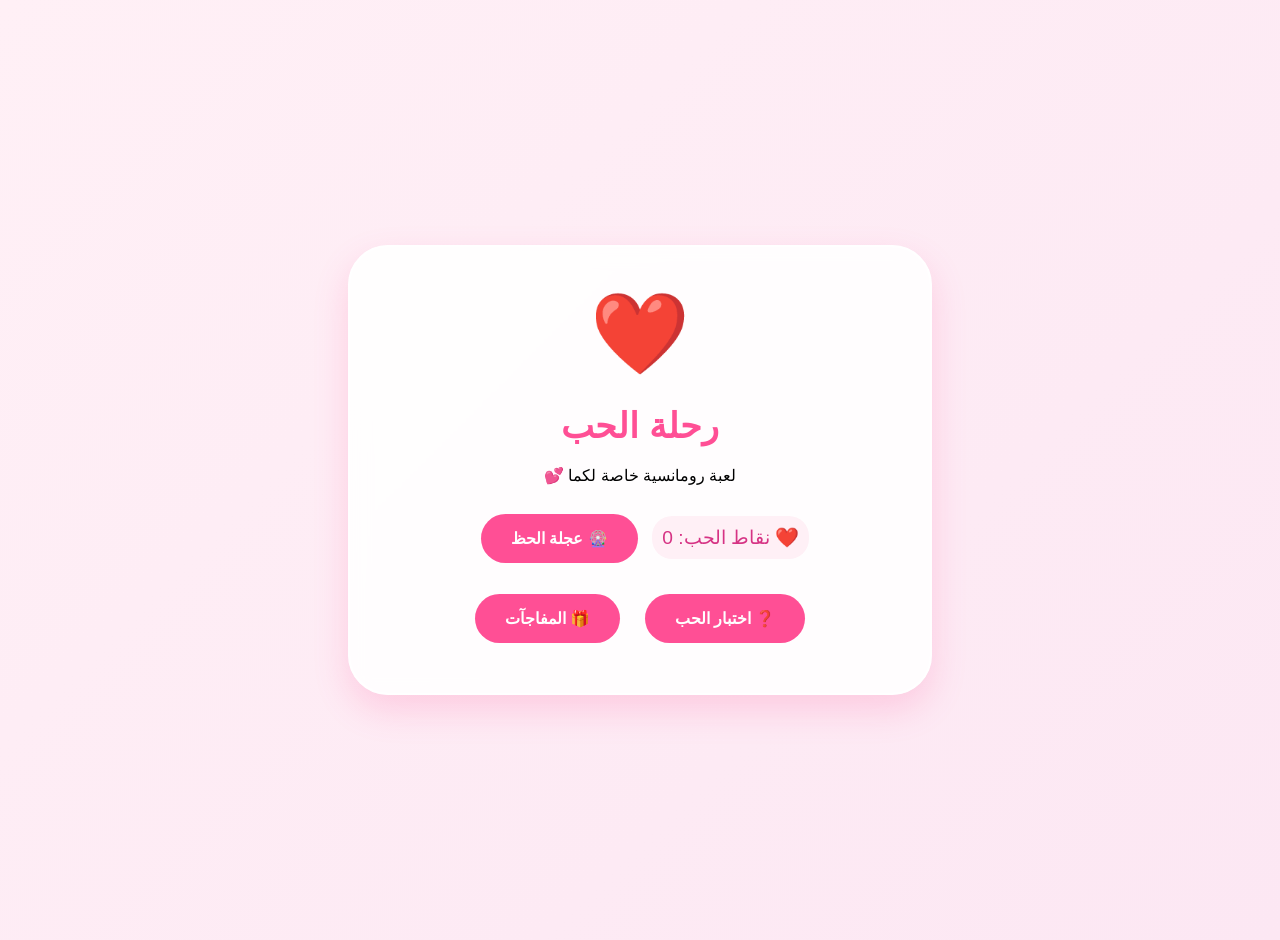
==== commit 6729ab60: "Update index.html" ====
--- a/index.html
+++ b/index.html
@@ -1,66 +1,55 @@
 <!DOCTYPE html>
 <html lang="ar" dir="rtl">
+<head>
+    <meta charset="UTF-8">
+    <meta name="viewport" content="width=device-width, initial-scale=1.0">
+    <title>❤️ Love Adventure</title>
+    <!-- ربط الملف بـ style.css الموحد الذي اتفقنا عليه -->
+    <link rel="stylesheet" href="style.css">
+    <style>
+        /* لمسات خاصة لهذه الصفحة لتعزيز جماليتها */
+        .heart-icon {
+            font-size: 80px;
+            margin-bottom: 10px;
+            display: block;
+            animation: pulse 2s infinite;
+        }
+        
+        @keyframes pulse {
+            0%, 100% { transform: scale(1); }
+            50% { transform: scale(1.1); }
+        }
 
-<head>
-
-<meta charset="UTF-8">
-<meta name="viewport" content="width=device-width, initial-scale=1">
-
-<title>❤️ Love Adventure</title>
-
-<link rel="stylesheet" href="style.css">
-
+        #points {
+            color: #d63384;
+            font-size: 1.2rem;
+            margin: 15px 0 25px 0;
+            background: #fff0f6;
+            padding: 10px;
+            border-radius: 20px;
+            display: inline-block;
+            width: auto;
+        }
+    </style>
 </head>
-
 
 <body>
 
+    <div class="game-container">
+        <div class="heart-icon">❤️</div>
+        
+        <h1>رحلة الحب</h1>
+        
+        <p>لعبة رومانسية خاصة لكما 💕</p>
 
-<div class="container">
+        <div id="points">نقاط الحب: 0 ❤️</div>
 
+        <!-- الأزرار تستخدم كلاس .btn الموحد -->
+        <a class="btn" href="wheel.html">🎡 عجلة الحظ</a>
+        <a class="btn" href="questions.html">❓ اختبار الحب</a>
+        <a class="btn" href="surprises.html">🎁 المفاجآت</a>
+    </div>
 
-<div class="heart">
-❤️
-</div>
-
-
-<h1>
-رحلة الحب
-</h1>
-
-
-<p>
-لعبة رومانسية خاصة لكما 💕
-</p>
-
-
-<h3 id="points"></h3>
-
-
-
-<a class="btn" href="wheel.html">
-🎡 عجلة الحظ
-</a>
-
-
-<a class="btn" href="questions.html">
-❓ اختبار الحب
-</a>
-
-
-
-<a class="btn" href="surprises.html">
-🎁 المفاجآت
-</a>
-
-
-
-</div>
-
-
-<script src="app.js"></script>
-
-
+    <script src="app.js"></script>
 </body>
-
 </html>
--- a/style.css
+++ b/style.css
@@ -1,88 +1,61 @@
-*{
-    box-sizing:border-box;
-    font-family:Tahoma, Arial;
+/* style.css - الهوية البصرية الموحدة للموقع */
+:root {
+    --primary-color: #ff4f95;      /* الوردي الأساسي */
+    --secondary-color: #ff8fcf;    /* الوردي الفاتح */
+    --bg-gradient: linear-gradient(135deg, #fff0f6, #fce7f3);
+    --card-bg: rgba(255, 255, 255, 0.9);
+    --text-color: #881337;
+    --shadow: 0 15px 35px rgba(255, 79, 149, 0.2);
 }
 
-body{
-    margin:0;
-    min-height:100vh;
-    background:linear-gradient(135deg,#ff4f95,#ff8fcf);
-    display:flex;
-    justify-content:center;
-    align-items:center;
-    direction:rtl;
+body {
+    margin: 0;
+    min-height: 100vh;
+    background: var(--bg-gradient);
+    font-family: 'Segoe UI', Tahoma, Arial, sans-serif;
+    display: flex;
+    justify-content: center;
+    align-items: center;
+    direction: rtl;
+    padding: 20px;
 }
 
-.container{
-    width:90%;
-    max-width:600px;
-    background:white;
-    padding:30px;
-    border-radius:25px;
-    text-align:center;
-    box-shadow:0 15px 40px rgba(0,0,0,.2);
+.game-container {
+    background: var(--card-bg);
+    backdrop-filter: blur(10px);
+    padding: 40px;
+    border-radius: 40px;
+    box-shadow: var(--shadow);
+    text-align: center;
+    width: 100%;
+    max-width: 500px;
+    border: 2px solid white;
 }
 
+h1 { color: var(--primary-color); font-size: 2.2rem; margin-bottom: 20px; }
 
-h1{
-    color:#ff2f7d;
-    font-size:35px;
+.btn {
+    display: inline-block;
+    background: var(--primary-color);
+    color: white;
+    padding: 15px 30px;
+    border-radius: 50px;
+    text-decoration: none;
+    transition: 0.3s;
+    font-weight: bold;
+    margin: 10px;
+    border: none;
+    cursor: pointer;
 }
 
+.btn:hover { transform: scale(1.05); background: #d63384; }
 
-p{
-    color:#555;
-    font-size:18px;
+.back {
+    display: block;
+    margin-top: 30px;
+    color: var(--primary-color);
+    text-decoration: none;
+    opacity: 0.7;
 }
 
-
-.btn{
-    display:block;
-    background:#ff3d8d;
-    color:white;
-    text-decoration:none;
-    padding:15px;
-    margin:15px 0;
-    border-radius:30px;
-    transition:.3s;
-    font-size:18px;
-}
-
-
-.btn:hover{
-    transform:scale(1.05);
-    background:#e91e70;
-}
-
-
-.heart{
-    font-size:70px;
-    animation:pulse 1s infinite;
-}
-
-
-@keyframes pulse{
-
-50%{
-    transform:scale(1.2);
-}
-
-}
-
-
-.card{
-
-background:#fff0f6;
-padding:20px;
-border-radius:20px;
-margin:15px;
-
-}
-
-
-button{
-
-border:none;
-cursor:pointer;
-
-}
+.back:hover { opacity: 1; text-decoration: underline; }
